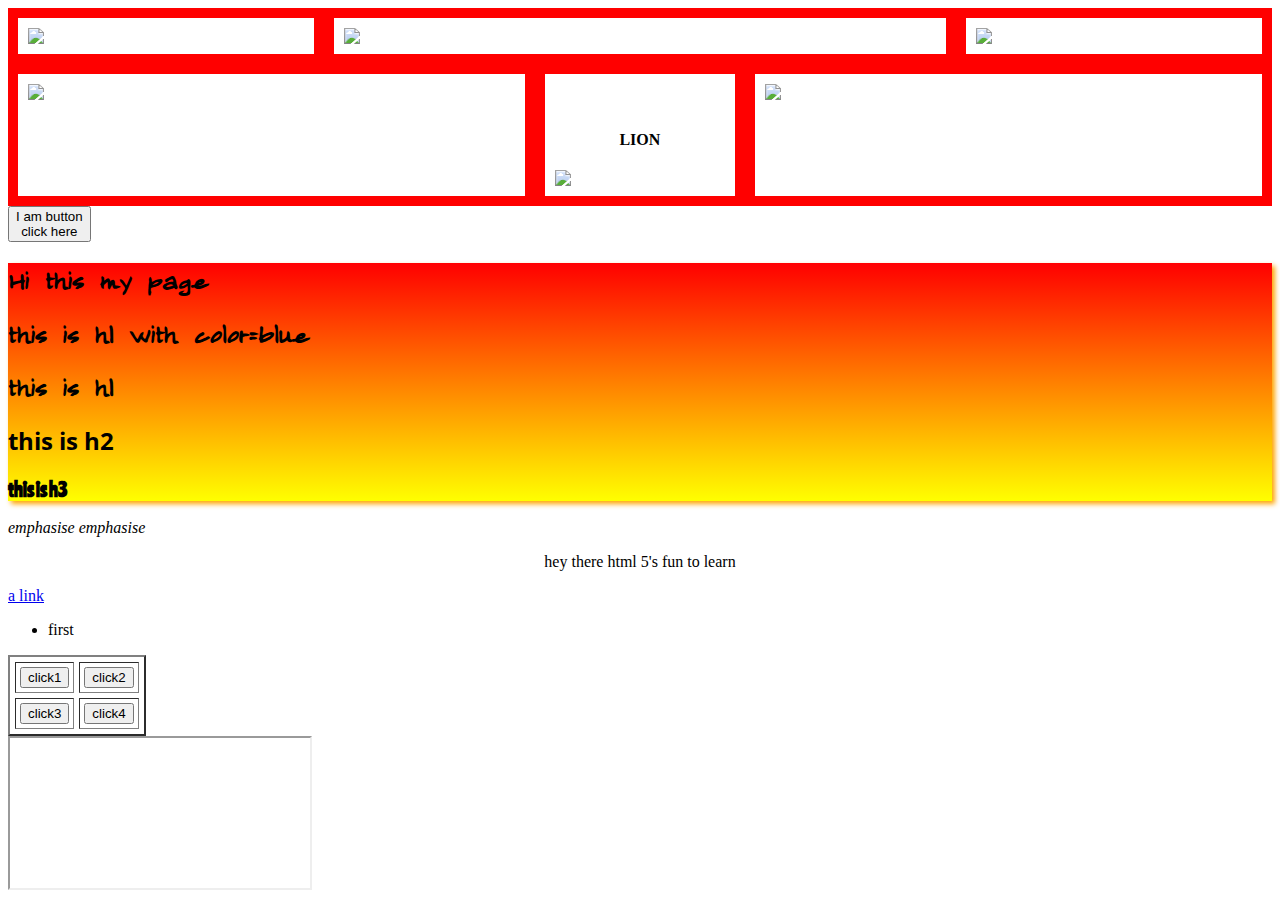
==== index.html @ b9ae0c30 "Sample website" ====
<!DOCTYPE html>
<html>
    <head>
        <title>my first webp</title>
        <link href="https://fonts.googleapis.com/css2?family=Long+Cang&family=Open+Sans+Condensed:wght@300&family=Ranchers&display=swap" rel="stylesheet">
        <link rel="stylesheet" href="mmain.css">
    </head>
    <body>
        <div class="row">
            <div class="col-3">
                <img src="lion.JPEG" class="image">
            </div>
            
            <div class="col-6">
                <img src="lion.JPEG" class="image">
            </div>
            
            <div class="col-3">
                <img src="lion.JPEG" class="image">
            </div>
        </div>
        
        <div class="row">
            <div class="col-5">
                <img src="lion.JPEG" class="image">
            </div>
            
            <div class="col-2">
                <p><b><br><br>LION</b></p>
                <img src="lion.JPEG" class="image">
            </div>
            
            <div class="col-5">
                <img src="lion.JPEG" class="image">
            </div>
        </div>
        
        <div>
            <button type="button">I am button<br>click here</button>
        </div>
        <div class="container">
                <h1>Hi this my page</h1>
                <h1>this is h1 with color=blue</h1>
                <h1>this is h1</h1>
            <h2>this is h2</h2>
            <h3>this is h3</h3>
        </div>
        <em>emphasise</em>
        <i>emphasise</i>
        <p>hey there html 5's fun to learn</p>
        <a href="#">a link</a>
        <ul>
            <li>first</li>
        </ul>
        <table border="2" cellspacing="5" cellpadding="4">
            <tr>
                <td><button>click1</button></td>
                <td><button>click2</button></td>
            </tr>
            <tr>
                <td><button>click3</button></td>
                <td><button>click4</button></td>
            </tr>
        </table>
        <iframe src="https://www.youtube.com/embed/12L41NBFO4I"
        frameborder="1"
                allowfullscreen></iframe>
        
    </body>
    
</html>
---- mmain.css ----
.container{
    background: linear-gradient(red,yellow);
    box-shadow: 3px 3px 5px orange;
}
img{
    max-width: 100%;
    height:auto;
    padding:5px;
    margin:auto;
    display:block ;
}
.image{
    /*border: 10px solid black;
    border-radius: 50px;*/
        width:100%;
        height:auto;
    padding: 5px;
    /*margin:60px;*/
}

h1{
    font-family:'Long Cang';
}
h2{
    font-family: 'Open Sans Condensed';
}
h3{
    font-family: 'Ranchers';
}
button{
    color:black;
    padding:10px 20px/*10 for top,bottom   20 for right,left
        otherwise the order of acceptance is top right bottom left*/
        border:2px solid black;
}

.row{
    display:flex;/*allows to let the change in size of window make no difference on the appearance of the page*/
    width:100%;/*to allow use of 100% viewport*/
}

.row::after{
    clear:both;/*not allow the content to be on either side of the image(left or right)*/
    content:"";/*sets the content to the string; in this case it is empty string that means on the sides of the image the content is empty string, technically written nothing!*/
}

.col-1{width:8.33%;}/*that maens that the col-1 type will occupy 8.33% of the viewport. This came out from dividing the viewport(i.e. 100%) to 12 parts so 100/12=8.33% */
.col-2{width:16.66%;}/*that maens that the col-2 type will occupy 16.66% of the viewport. This came out from 8.33+8.33 i.e. of the size twice as that of col-1 */
.col-3{width:25%;}
.col-4{width:33.33%;}
.col-5{width:41.66%;}
.col-6{width:50%;}
.col-7{width:58.33%;}
.col-8{width:66.66%;}
.col-9{width:75%;}
.col-10{width:83.33%;}
.col-11{width:91.66%;}
.col-12{width:100%;}

* {
    box-sizing: border-box;
    /* * is to refer to all like in SQL box-sizing is the width and ht of the box which are the values of properties ht+width(i.e. ht and width specified without padding and border)+padding+border. by setting box-sizing to border-box the overall box-sizing becomes equal to ht and width specified(with padding and border, if specified) */
}

[class*="col-"]{
    border:10px solid red;
    padding:5px;
    float:left;
}
p{
    text-align: center;
}
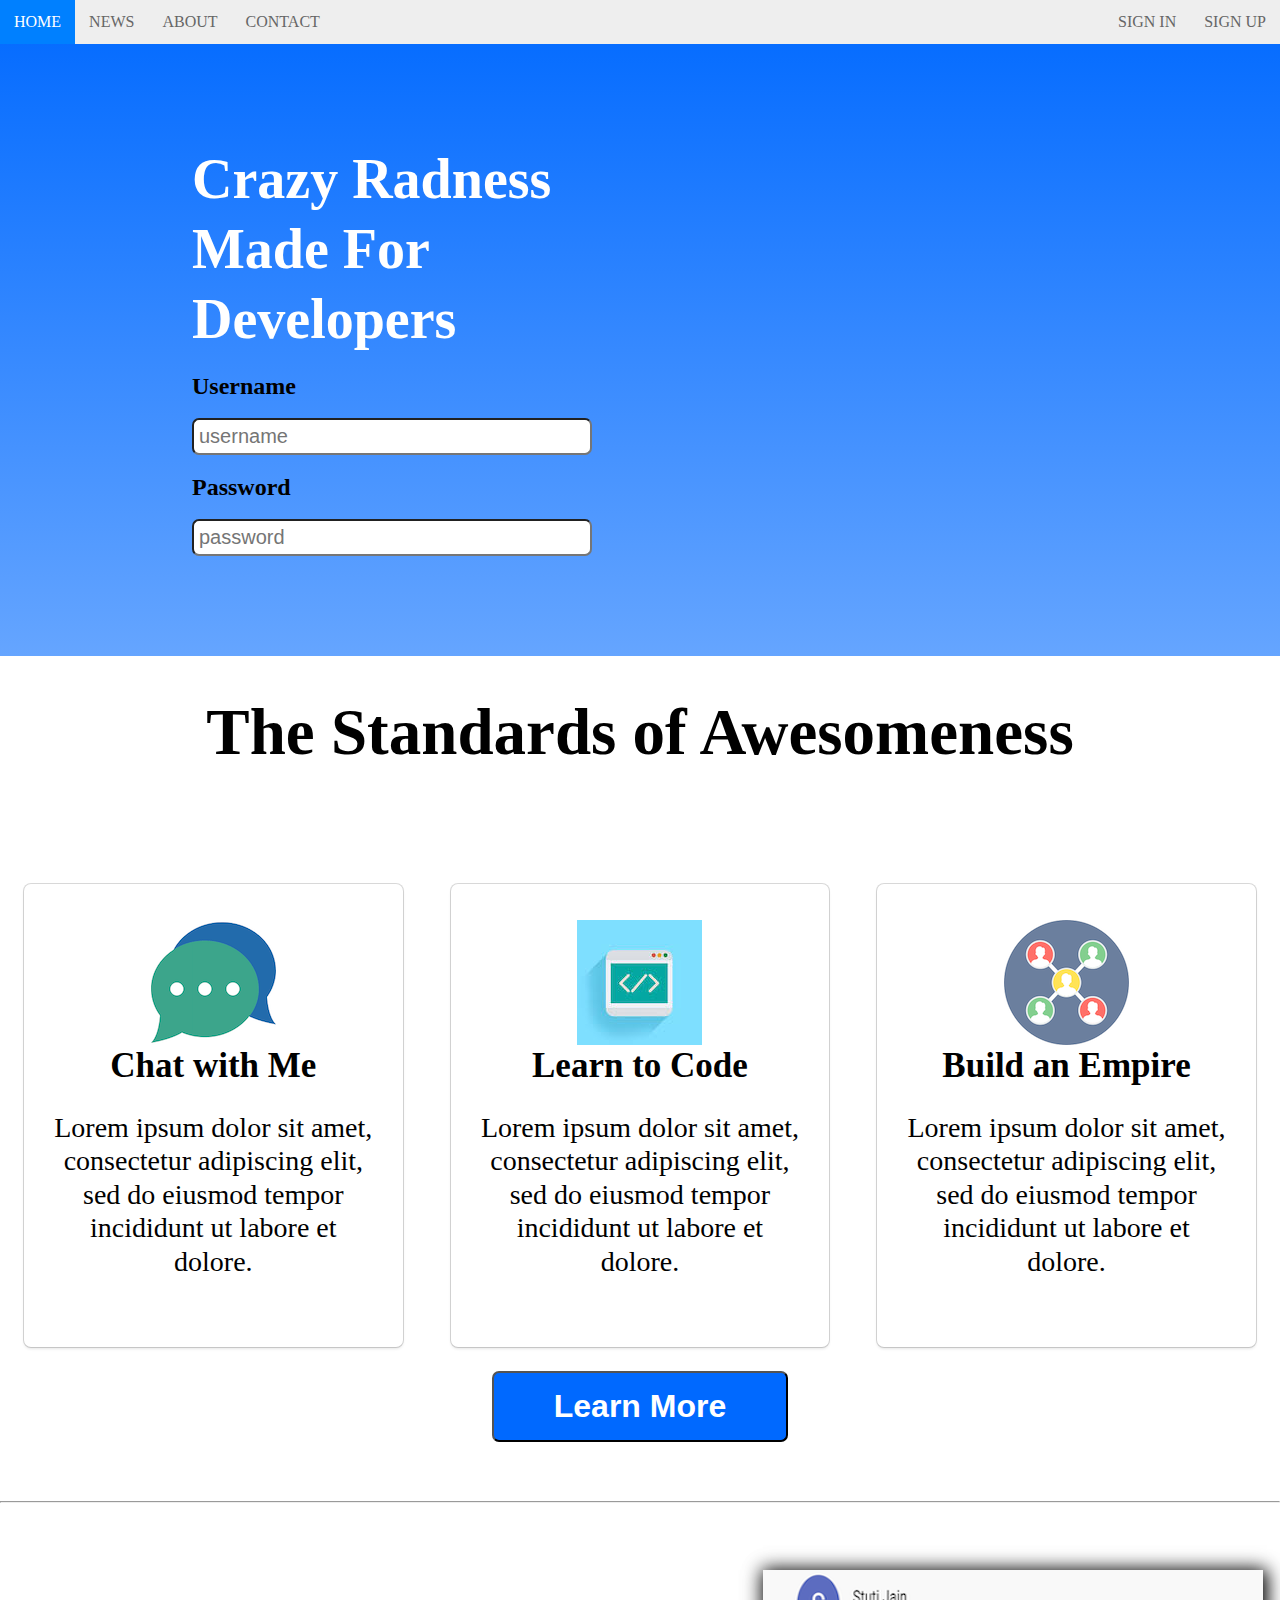
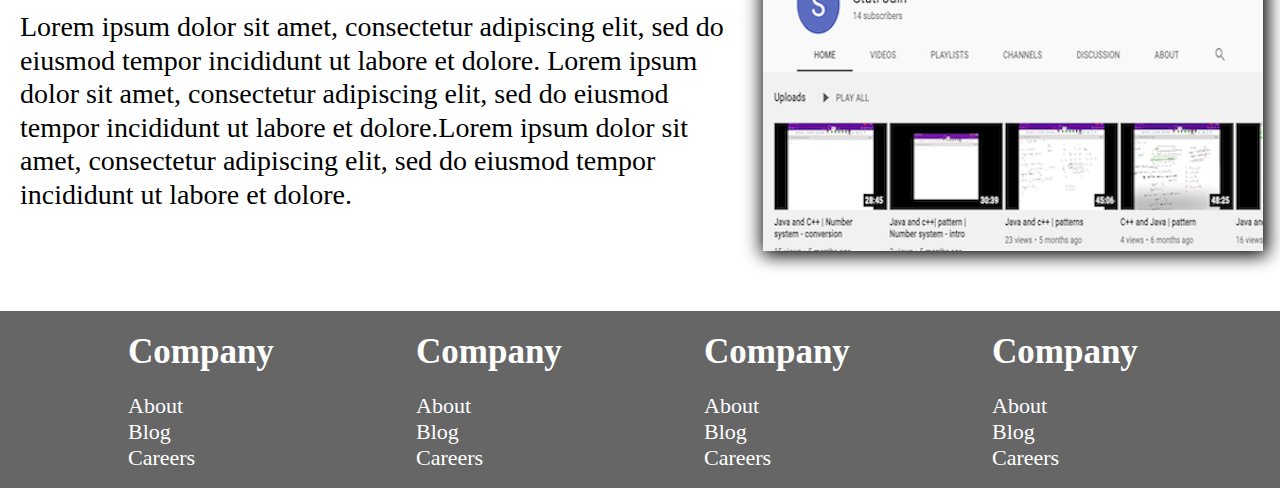
==== commit 3361ee87: "Rename first.html to index.html" ====
--- a/index.html
+++ b/index.html
@@ -1,71 +1,152 @@
 <!DOCTYPE html>
-<html>
+<html lang="en">
     <head>
-        <title>my first webp</title>
-        <link href="https://fonts.googleapis.com/css2?family=Long+Cang&family=Open+Sans+Condensed:wght@300&family=Ranchers&display=swap" rel="stylesheet">
-        <link rel="stylesheet" href="mmain.css">
+        <link rel="stylesheet" href="main.css">
+        <title>My CSS Website</title>
     </head>
     <body>
-        <div class="row">
-            <div class="col-3">
-                <img src="lion.JPEG" class="image">
+        <nav>
+            <ul class="topnav" id="dropdownClick">
+                <li><a href="#home">Home</a></li>
+                <li><a href="#news">News</a></li>
+                <li><a href="#about">About</a></li>
+                <li><a href="#contact">Contact</a></li>
+                <li class="topnav-right"><a href="#signip">Sign Up</a></li>
+                <li class="topnav-right"><a href="#signin">Sign In</a></li>
+                <li class="dropdownIcon"><a href="javascript:void(0);" onclick="dropdownMenu()">&#9776;</a></li> 
+                
+            </ul>
+        </nav>
+        
+        <div class="container" id="section-1-gradient">
+            <div class="row">
+                <div class="col-6">
+                    <div class="leftside-col"> 
+                        <h1  class="large">Crazy Radness</h1>
+                        <h1  class="large">Made For Developers</h1>
+                    </div>
+                        <form>
+                            <div class="leftside-col">
+                                <h2>Username</h2>
+                                <input class="inputbox" name="username" type="text" placeholder="username"> 
+                                <h2>Password</h2>
+                                <input class="inputbox" name="password" type="text" placeholder="password">
+                            </div>
+                        </form>
+                    </div>
+                    <div class="col-6">
+                        <div class="rightside-col">
+                                <div class="videoContainer">
+                                <iframe width="560" height="315" src="https://www.youtube.com/embed/lLmTuIQZb9E" frameborder="0" allow="accelerometer; autoplay; clipboard-write; encrypted-media; gyroscope; picture-in-picture" allowfullscreen></iframe>
+                            </div>
+                        </div>
+                    </div>
+                </div>
+        </div>
+        <header>
+            <h1 class="section2Header">The Standards of Awesomeness</h1>
+        </header>
+        <div class="container">
+            <div class="row">
+                <div class="col-4">
+                    <div class="box">
+                        <div class="icon">
+                            <img src="chatWithMe.png">
+                        </div>
+                        <label>Chat with Me</label>
+                        <p>Lorem ipsum dolor sit amet, consectetur adipiscing elit, sed do eiusmod tempor incididunt ut labore et dolore.</p>
+                    </div>
+                </div>
+                <div class="col-4">
+                    <div class="box">
+                        <div class="icon">
+                            <img src="learnToCode.jpeg">
+                        </div>
+                        <label>Learn to Code</label>
+                        <p>Lorem ipsum dolor sit amet, consectetur adipiscing elit, sed do eiusmod tempor incididunt ut labore et dolore.</p>
+                    </div>
+                </div>
+                <div class="col-4">
+                    <div class="box">
+                        <div class="icon">
+                            <img src="buildEmpire.png">
+                        </div>
+                        <label>Build an Empire</label>
+                        <p>Lorem ipsum dolor sit amet, consectetur adipiscing elit, sed do eiusmod tempor incididunt ut labore et dolore.</p>
+                    </div>
+                </div>
             </div>
-            
-            <div class="col-6">
-                <img src="lion.JPEG" class="image">
+            <div class="row">
+                <div class="col-12">
+                    <button class="learnMore">Learn More</button>
+                </div>
             </div>
-            
-            <div class="col-3">
-                <img src="lion.JPEG" class="image">
+        </div>
+        <hr>
+        <div class="container">
+            <div class="row">
+                <div class="col-7">
+                    <article> 
+                        <p>Lorem ipsum dolor sit amet, consectetur adipiscing elit, sed do eiusmod tempor incididunt ut labore et dolore. Lorem ipsum dolor sit amet, consectetur adipiscing elit, sed do eiusmod tempor incididunt ut labore et dolore.Lorem ipsum dolor sit amet, consectetur adipiscing elit, sed do eiusmod tempor incididunt ut labore et dolore.</p>
+                    </article>
+                </div>
+                <div class="col-5">
+                    <div class="slopeIcon">
+                        <img src="myChannel.png">
+                    </div>
+                </div>
             </div>
         </div>
         
-        <div class="row">
-            <div class="col-5">
-                <img src="lion.JPEG" class="image">
+        <footer class="footsy">
+            <div class="row">
+             <div class="col-3 mobileStack">
+              <h1>Company</h1>
+              <ul>
+               <li>About</li>
+               <li>Blog</li>
+               <li>Careers</li>
+              </ul>
+             </div>
+                <div class="col-3 mobileStack">
+              <h1>Company</h1>
+              <ul>
+               <li>About</li>
+               <li>Blog</li>
+               <li>Careers</li>
+              </ul>
+             </div>
+             <div class="col-3 mobileStack">
+              <h1>Company</h1>
+              <ul>
+               <li>About</li>
+               <li>Blog</li>
+               <li>Careers</li>
+              </ul>
+             </div>
+             <div class="col-3 mobileStack">
+              <h1>Company</h1>
+              <ul>
+               <li>About</li>
+               <li>Blog</li>
+               <li>Careers</li>
+              </ul>
+             </div>
             </div>
-            
-            <div class="col-2">
-                <p><b><br><br>LION</b></p>
-                <img src="lion.JPEG" class="image">
-            </div>
-            
-            <div class="col-5">
-                <img src="lion.JPEG" class="image">
-            </div>
-        </div>
+        </footer>
         
-        <div>
-            <button type="button">I am button<br>click here</button>
-        </div>
-        <div class="container">
-                <h1>Hi this my page</h1>
-                <h1>this is h1 with color=blue</h1>
-                <h1>this is h1</h1>
-            <h2>this is h2</h2>
-            <h3>this is h3</h3>
-        </div>
-        <em>emphasise</em>
-        <i>emphasise</i>
-        <p>hey there html 5's fun to learn</p>
-        <a href="#">a link</a>
-        <ul>
-            <li>first</li>
-        </ul>
-        <table border="2" cellspacing="5" cellpadding="4">
-            <tr>
-                <td><button>click1</button></td>
-                <td><button>click2</button></td>
-            </tr>
-            <tr>
-                <td><button>click3</button></td>
-                <td><button>click4</button></td>
-            </tr>
-        </table>
-        <iframe src="https://www.youtube.com/embed/12L41NBFO4I"
-        frameborder="1"
-                allowfullscreen></iframe>
         
+        
+        
+        <script>
+            function dropdownMenu(){
+                var x=document.getElementById("dropdownClick");
+                if(x.className === "topnav"){
+                    x.className += " responsive";
+                }else{
+                    x.className="topnav";
+                }
+            }
+        </script>
     </body>
-    
-</html>+</html>
--- a/main.css
+++ b/main.css
@@ -0,0 +1,300 @@
+/*############## default ################*/
+
+nav,
+header,
+footer{
+    display:block;     /*to stack these up*/
+}
+
+body{
+    line-height: 1; /*i.e. the amount of space a block of text to take vertically*/
+    margin:0;   /* so that everything is tightly packed b/c when it is launched on brower some browsers add margins so to avoid it... */
+}
+
+label{
+    font-size:35px;
+    font-weight:600;/*bold is 300 so bit bolder than bold*/
+}
+.container{
+    
+    width: 100%;
+    margin: auto;
+    padding-top: 4%;
+    padding-bottom: 4%;
+}
+
+p{
+    font-size: 28px;
+    line-height: 1.2;
+}
+
+article p{
+    font-size: : 35px;
+    padding: 20px;
+}
+.row{
+    width: 100%;
+    display: flex; /*this allows us to add more properties like wrap*/
+    flex-wrap: wrap;/*when the screen shrinks it shifts the overflowing content downwards*/
+    align-items: center;
+}
+
+.row::after{
+    display: table;
+    clear: both;/* to clear both floats, if present */
+    content="";
+}
+
+.col-1{width:8.33%;}
+.col-2{width:16.66%;}
+.col-3{width:25%;}
+.col-4{width:33.33%;}
+.col-5{width:41.66%;}
+.col-6{width:50%;}
+.col-7{width:58.33%;}
+.col-8{width:66.66%;}
+.col-9{width:75%;}
+.col-10{width:83.33%;}
+.col-11{width:91.66%;}
+.col-12{width:100%;}
+
+*{
+    /* * is to refer to all elements on the page*/
+    box-sizing: border-box;
+    /*it is for including padding, margin in the total size specified*/
+}
+/*################ nav bar ########################*/
+
+nav{
+    width:100%;
+    margin:0;
+}
+
+nav ul{
+    background-color: #eee;
+    margin:0;
+    padding: 0;
+    overflow: hidden;/*if the things donot fit in view port just clip off the extra portion */
+}
+
+ul.topnav li{
+    list-style: none; /*this is to remove bullet points from ul. This is not necessary here because <a> does it by tradition but just to ensure...*/
+    float: left;/*i.e. li should be horizontal not vertical*/
+}
+
+ul.topnav li.topnav-right{
+    float: right;/*sign up/in should be on the right*/
+}
+
+ul.topnav li a{
+    display:block;
+    text-decoration:none;/*to remove underline from links*/
+    min-height:16px;/*to ensure even if the window size is small the min height of text should not be less than 16px b/c for navbar it must be easy to click.Instead of min-height, we can also use fint-size but former ensures the min height*/
+    text-align: center;
+    padding:14px;
+    text-transform: uppercase;
+    color: #666;
+    
+}
+
+ul.topnav li a:hover{
+    background: #0080ff; /*a shade of blue*/
+    color:#fff; /*white */
+}
+
+ul.topnav li.dropdownIcon {
+    display: none;/* b/c it is not needed on large screen */
+}
+ 
+/*################# custom styles##################*/
+
+#section-1-gradient{
+    background: #076DFF; /* hexcode for blue shade for browser which donot support gradient */
+    background: -webkit-linear-gradient(#076DFF,#65a5ff);/*  for chrome, safari*/
+    background: -o-linear-gradient(#076DFF,65a5ff);/* for opera*/
+    background: -moz-linear-gradient(#076DFF,65a5ff);/*for mozilla firefox*/
+    background: linear-gradient(#076DFF,65a5ff);/*for standard syntax; the third party browser which may not support gradient but we have them to support using it */ 
+}
+
+.box{
+    text-align:center;/*it will align image in it too*/
+    margin:24px;
+    padding: 36px 24px 40px 24px;
+    border-radius: 7px;
+    background: #fff;
+    box-shadow: 0 0 0 1px rgba(0,0,0,.15),
+        0 2px 3px 0 rgba(0,0,0,.1);
+    /* in box-shadow the first 0 is where do I need to put shadow relative to the box.0 means just underneath the box, neither right nor left; -ve for left and +ve for right
+    second is same but for vertical; +ve for bottom -ve for top
+    third is for the amount by which we want to blur the shadow
+    fourth is the spread of blurness
+    we can add colors by name or by hexcode or by rgb. Here a is for opacity 
+    first is for shadow color
+    second : background color
+    third box color
+    fouth opacity
+    after comma we are again writing similar code to add another layer of color to the box shadow*/
+}
+.slopeIcon img{
+    display: block;
+    margin: auto;
+    box-shadow: -2px -2px 20px 2px rgba(0,0,0,.15),
+        2px 2px 17px 2px rgba(0,0,0,1);
+}
+
+button{
+    font-size: 32px;
+    font-weight: 700;
+    color :#fff;
+    background-color: #0069ff;
+    padding:15px 60px;
+    display:block;
+    text-align: center;
+    margin: 5px;
+    border-radius: 7px;
+}
+
+button.learnMore{
+    display:block;
+    margin:auto;
+}
+.icon{
+    width:100%;
+}
+.leftside-col{
+    margin-left: 30%;/*here we are specifying % to make it more flexible to change in size of screen that pixels would have done */
+}
+
+.rightside-col{
+    margin:15%;
+}
+h1.large{
+    color:#fff;
+    font-size: 56px;
+    margin :0;
+    line-height: 70px;
+}
+
+h1.section2Header{
+    font-size: 65px;
+    text-align: center;
+}
+form h2{
+    font: #fff;
+    
+}
+
+input[type="text"]{  /*attribute selector to select the elements with particular attributes.We are specifyin' type here to be specific*/
+    font-size: 20px;
+    width: 400px;  /*width of the input box*/
+    min-width: 100px;
+    padding: 5px;
+    border-radius:7px; 
+}
+
+footer.footsy{
+    background-color: #666;
+    padding-left: 10%;
+}
+
+footer.footsy h1{
+    color: #fff;
+    font-size:35px;
+    
+}
+
+footer.footsy ul{
+    list-style: none;
+    text-align: left;
+    padding-left: 0;
+}
+
+footer.footsy ul li{
+    color: #fff;
+    font-size: 22px;
+    line-height: 1.2;
+}
+/*################### mobile ######################*/
+@media screen and (max-width:680px){  /*for mobiles,tablets or screen width<680px */
+    ul.topnav li:not(:nth-child(1)){
+        display:none ;
+    }
+    
+    ul.topnav li.dropdownIcon{
+        display: block;
+        float: right;
+    }
+    
+    ul.topnav.responsive li.dropdownIcon{
+        position: absolute;/* to keep the trigram as it is when making dropdown */
+        top:0;
+        right:0;
+        /* to keep it in top right */
+    }
+    ul.topnav.responsive{
+        position: relative;/* to ensure that its position does not change*/
+    }
+    
+    ul.topnav.responsive li{
+        display:inline;/* i.e. display in a single row */
+        float: none;
+    }
+    
+    ul.topnav.responsive li a{
+        display: block;
+        text-align: left;
+    }
+    h1.section2Header{
+        font-size: 50px;
+    }
+    
+    article p{
+        font-size: 25px;
+    }
+    
+    .col-7,
+    .col-6,
+    .col-5,
+    .col-4{
+        width:100%;
+        margin:0;
+    }
+    
+    div.mobileStack{
+        width:50%;
+        display: block;
+    }
+    
+    .box{
+        padding:5px;
+        display:block;
+    }
+    
+    .leftside-col, rightside-col{
+        margin: 15px;
+    }
+    
+    .slopeIcon{
+        margin: 10px;
+    }
+    .slopeIcon img{
+        width: 100%;
+    }
+    
+    input[type="text"]{
+        width:350px;
+    }
+    
+    .videoContainer iframe{
+        position:relative;
+        width:100% ;
+        margin:0;
+        overflow:hidden;
+    }
+}
+
+
+
+
+
+
